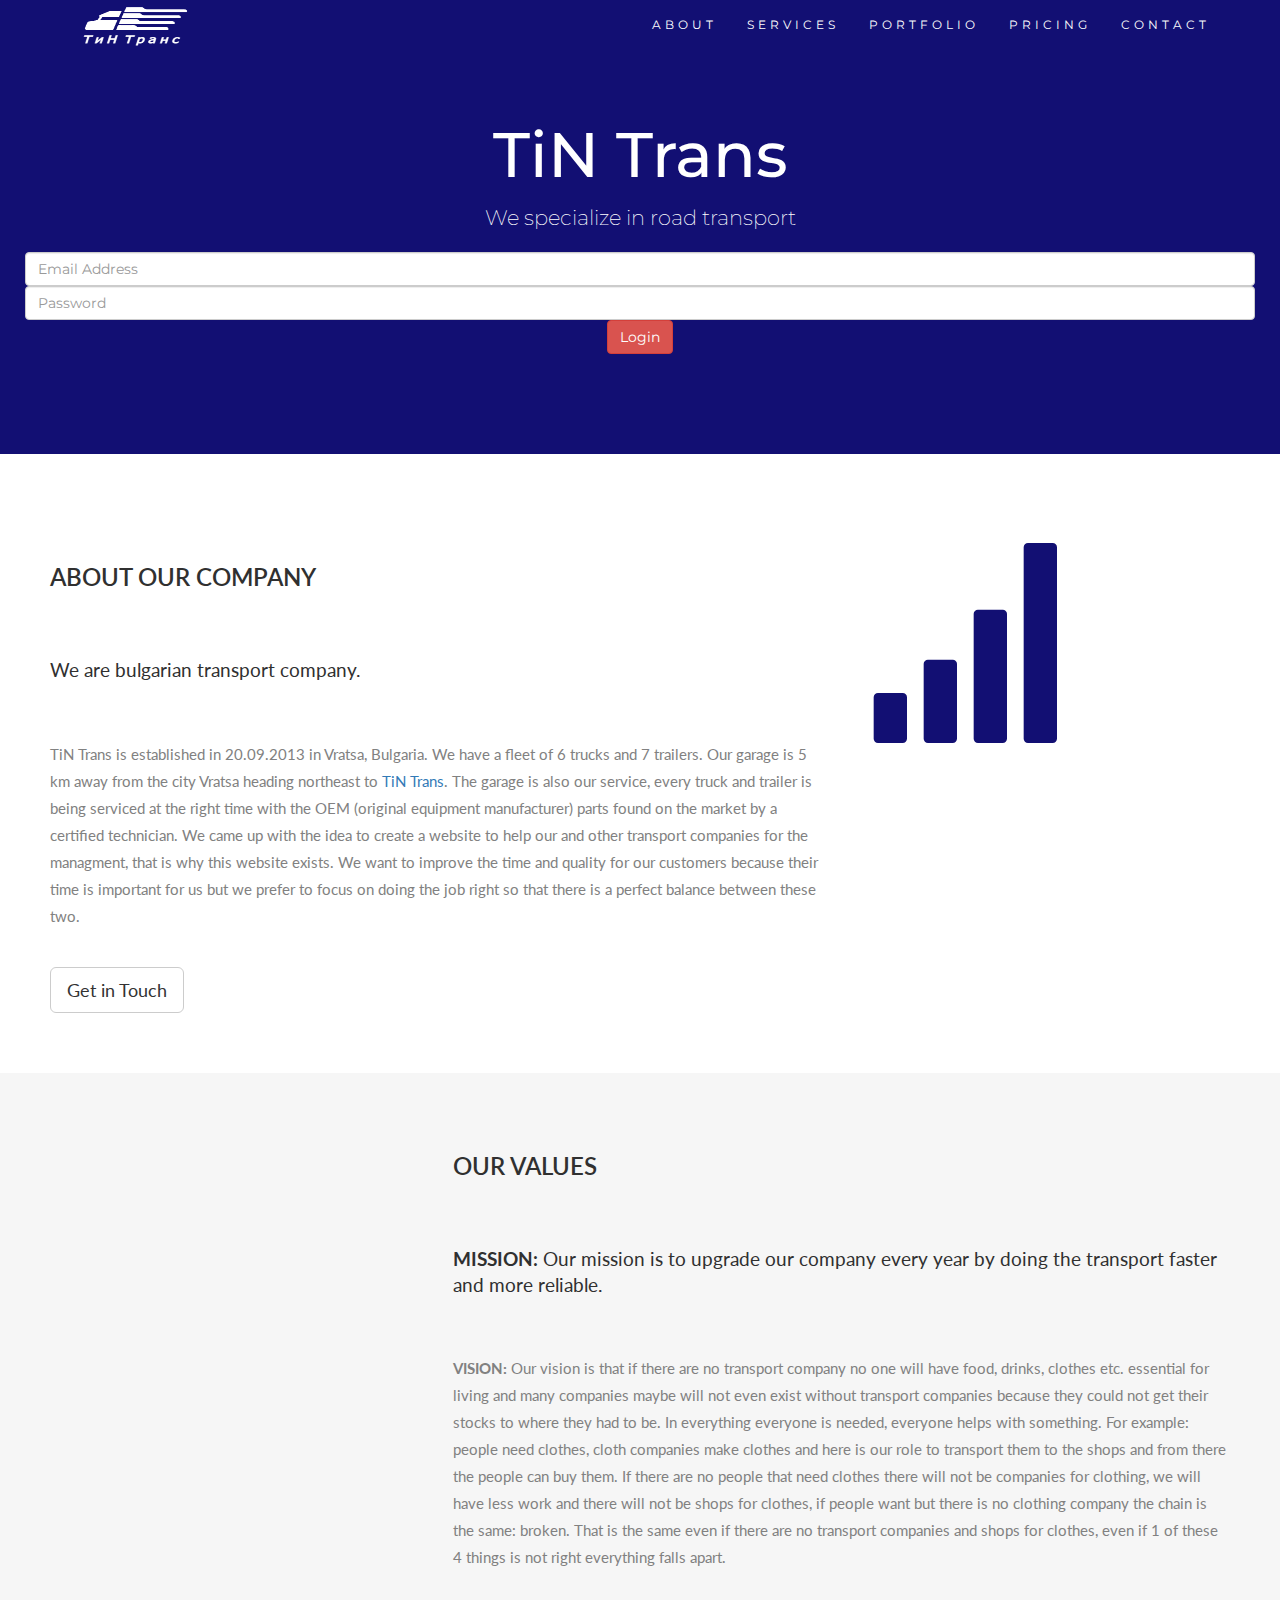
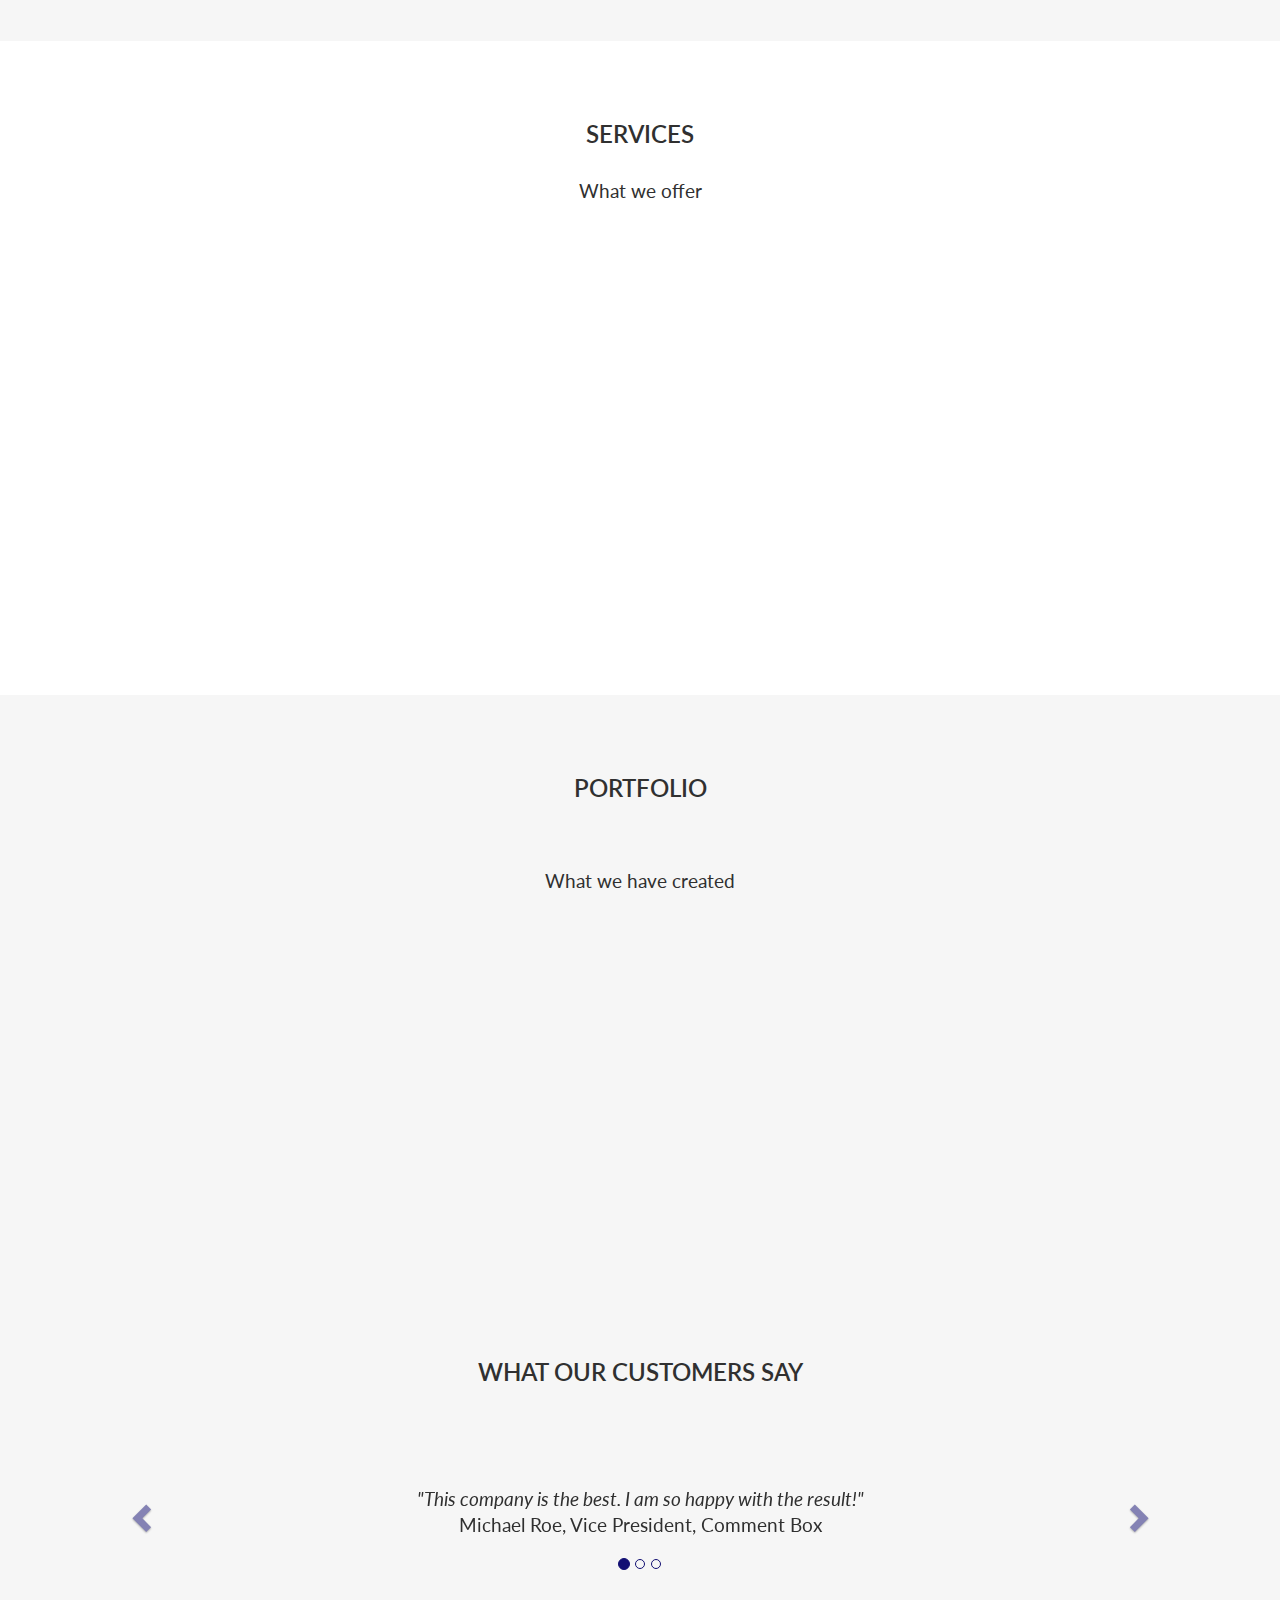
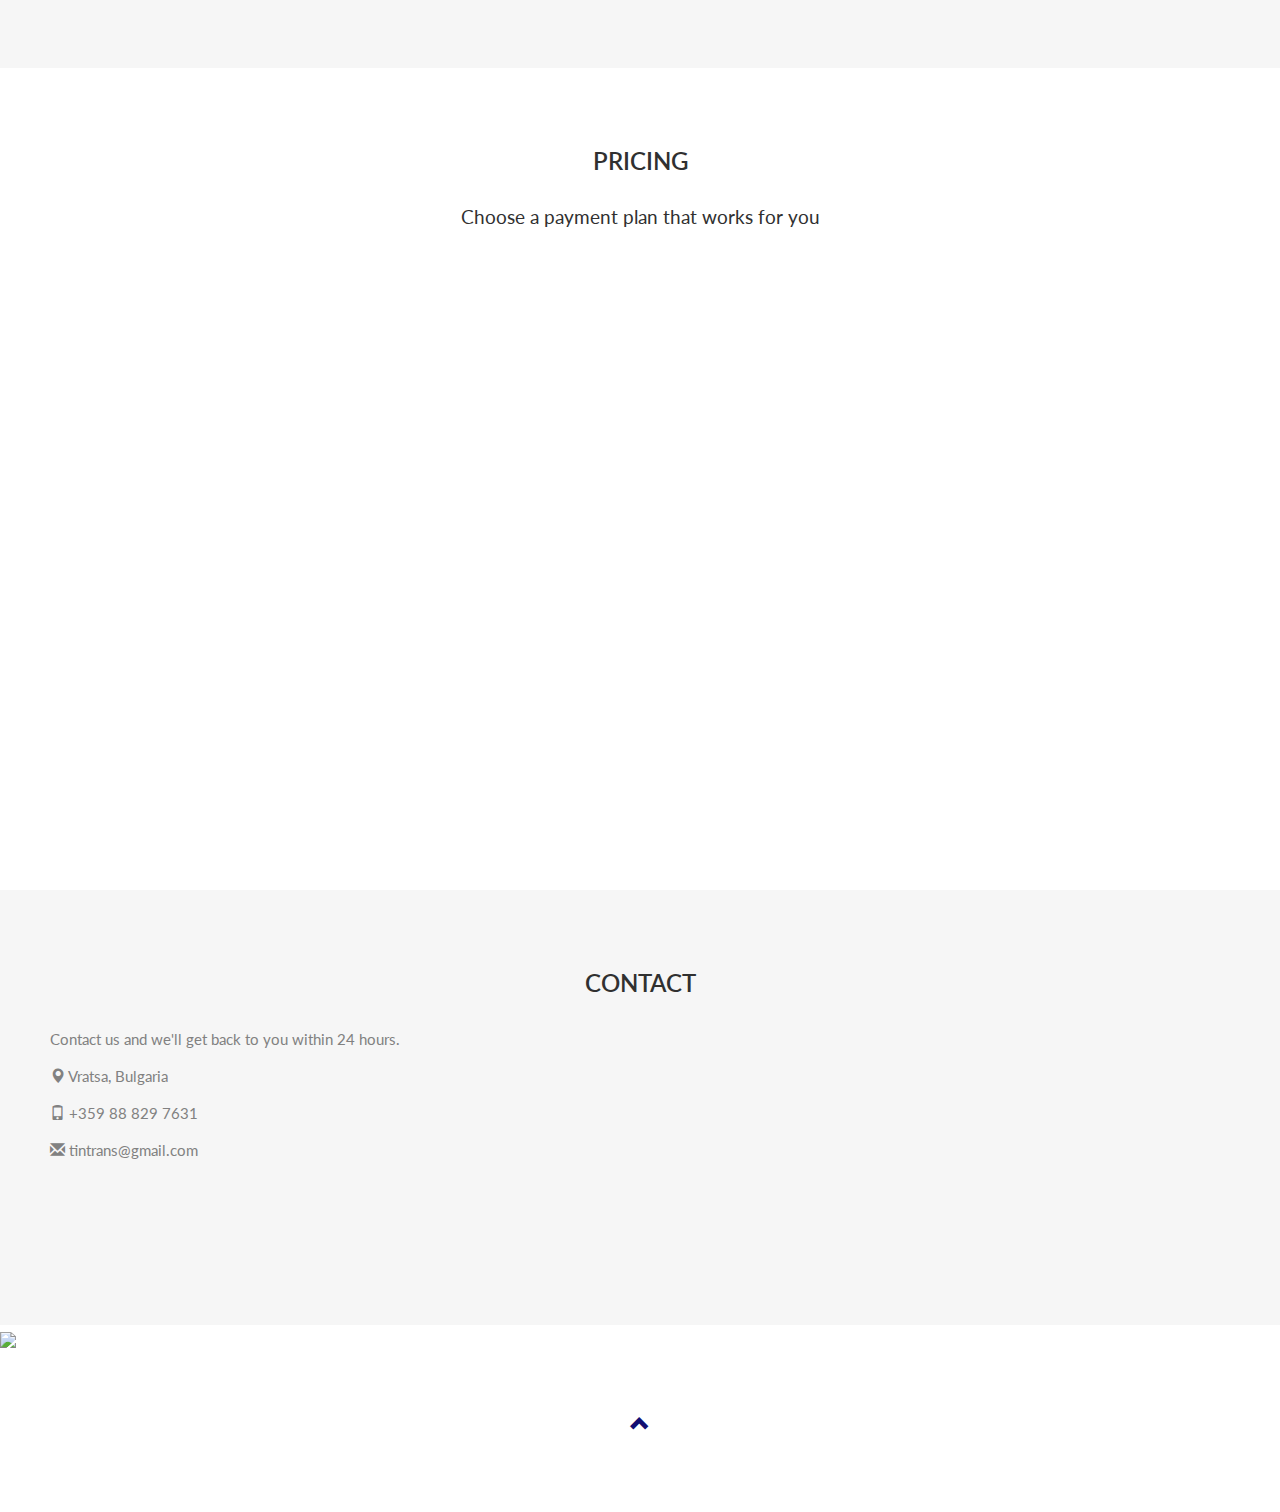
==== Transport company manager/index.html @ b39cc26a "Basic" ====
<!DOCTYPE html>
<html lang="en">
<head>
    <title>TiN Trans</title>

    <!-- Symbols -->
    <meta charset="utf-8">

    <!--Responsive -->
    <meta name="viewport" content="width=device-width, initial-scale=1">

    <!-- Bootstrap -->
    <link rel="stylesheet" href="https://maxcdn.bootstrapcdn.com/bootstrap/3.4.1/css/bootstrap.min.css">
    <link href="https://fonts.googleapis.com/css?family=Montserrat" rel="stylesheet" type="text/css">
    <link href="https://fonts.googleapis.com/css?family=Lato" rel="stylesheet" type="text/css">
    <script src="https://ajax.googleapis.com/ajax/libs/jquery/3.6.1/jquery.min.js"></script>
    <script src="https://maxcdn.bootstrapcdn.com/bootstrap/3.4.1/js/bootstrap.min.js"></script>

    <!-- CSS -->
    <link rel="stylesheet" href="index.css">

</head>
<body id="myPage" data-spy="scroll" data-target=".navbar" data-offset="60">

  <!-- Navigation bar -->
<nav class="navbar navbar-default navbar-fixed-top">
  <div class="container">
    <div class="navbar-header">
      <button type="button" class="navbar-toggle" data-toggle="collapse" data-target="#myNavbar">
        <span class="icon-bar"></span>
        <span class="icon-bar"></span>
        <span class="icon-bar"></span>                        
      </button>
      <a href="#myPage"><img src="logo.png" alt="logo" height="50px" width="140px"></a>
    </div>
    <div class="collapse navbar-collapse" id="myNavbar">
      <ul class="nav navbar-nav navbar-right">
        <li><a href="#about">ABOUT</a></li>
        <li><a href="#services">SERVICES</a></li>
        <li><a href="#portfolio">PORTFOLIO</a></li>
        <li><a href="#pricing">PRICING</a></li>
        <li><a href="#contact">CONTACT</a></li>
      </ul>
    </div>
  </div>
</nav>

<!-- Heading -->
<div class="jumbotron text-center">
  <h1>TiN Trans</h1> 
  <p>We specialize in road transport</p>

  <!-- Login -->
  <form>
    <div>
      <input type="email" class="form-control" size="50" placeholder="Email Address" required>
      <input type="password" class="form-control" size="50" placeholder="Password" required>
    </div>
    <div>
        <button type="button" class="btn btn-danger">Login</button>
      </div>
  </form>
</div>

<!-- About -->
<div id="about" class="container-fluid">
  <div class="row">
    <div class="col-sm-8">
      <h2>About our company</h2><br>
      <h4>We are bulgarian transport company.</h4><br>
      <p>TiN Trans is established in 20.09.2013 in Vratsa, Bulgaria. We have a fleet of 6 trucks and 7 trailers. Our garage is 5 km away from the city Vratsa heading northeast to <a href="https://goo.gl/maps/24QDwyhLw5VTXh2s7">TiN Trans</a>. The garage is also our service, every truck and trailer is being serviced at the right time with the OEM (original equipment manufacturer) parts found on the market by a certified technician. We came up with the idea to create a website to help our and other transport companies for the managment, that is why this website exists. We want to improve the time and quality for our customers because their time is important for us but we prefer to focus on doing the job right so that there is a perfect balance between these two.</p>
      <br><button class="btn btn-default btn-lg">Get in Touch</button>
    </div>
    <div class="col-sm-4">
      <span class="glyphicon glyphicon-signal logo"></span>
    </div>
  </div>
</div>

<div class="container-fluid bg-grey">
  <div class="row">
    <div class="col-sm-4">
      <span class="glyphicon glyphicon-globe logo slideanim"></span>
    </div>
    <div class="col-sm-8">
      <h2>Our Values</h2><br>
      <h4><strong>MISSION:</strong> Our mission is to upgrade our company every year by doing the transport faster and more reliable.</h4><br>
      <p><strong>VISION:</strong> Our vision is that if there are no transport company no one will have food, drinks, clothes etc. essential for living and many companies maybe will not even exist without transport companies because they could not get their stocks to where they had to be. In everything everyone is needed, everyone helps with something. For example: people need clothes, cloth companies make clothes and here is our role to transport them to the shops and from there the people can buy them. If there are no people that need clothes there will not be companies for clothing, we will have less work and there will not be shops for clothes, if people want but there is no clothing company the chain is the same: broken. That is the same even if there are no transport companies and shops for clothes, even if 1 of these 4 things is not right everything falls apart.</p>
    </div>
  </div>
</div>

<!-- Services -->
<div id="services" class="container-fluid text-center">
  <h2>SERVICES</h2>
  <h4>What we offer</h4>
  <br>
  <div class="row slideanim">
    <div class="col-sm-4">
      <span class="glyphicon glyphicon-off logo-small"></span>
      <h4>POWER</h4>
      <p>from our trucks</p>
    </div>
    <div class="col-sm-4">
      <span class="glyphicon glyphicon-heart logo-small"></span>
      <h4>LOVE</h4>
      <p>by us to our clients</p>
    </div>
    <div class="col-sm-4">
      <span class="glyphicon glyphicon-lock logo-small"></span>
      <h4>JOB DONE</h4>
      <p>by our drivers</p>
    </div>
  </div>
  <br><br>
  <div class="row slideanim">
    <div class="col-sm-4">
      <span class="glyphicon glyphicon-leaf logo-small"></span>
      <h4>GREEN</h4>
      <p>new and eco trucks</p>
    </div>
    <div class="col-sm-4">
      <span class="glyphicon glyphicon-certificate logo-small"></span>
      <h4>CERTIFIED</h4>
      <p>drivers, technicians</p>
    </div>
    <div class="col-sm-4">
      <span class="glyphicon glyphicon-wrench logo-small"></span>
      <h4 style="color:#303030;">HARD WORK</h4>
      <p>by our well built team</p>
    </div>
  </div>
</div>

<!-- Portfolio -->
<div id="portfolio" class="container-fluid text-center bg-grey">
  <h2>Portfolio</h2><br>
  <h4>What we have created</h4>
  <div class="row text-center slideanim">
    <div class="col-sm-4">
      <div class="thumbnail">
        <img src="paris.jpg" alt="Paris" width="400" height="300">
        <p><strong>Paris</strong></p>
        <p>Yes, we built Paris</p>
      </div>
    </div>
    <div class="col-sm-4">
      <div class="thumbnail">
        <img src="newyork.jpg" alt="New York" width="400" height="300">
        <p><strong>New York</strong></p>
        <p>We built New York</p>
      </div>
    </div>
    <div class="col-sm-4">
      <div class="thumbnail">
        <img src="sanfran.jpg" alt="San Francisco" width="400" height="300">
        <p><strong>San Francisco</strong></p>
        <p>Yes, San Fran is ours</p>
      </div>
    </div>
  </div><br>
  
  <h2>What our customers say</h2>
  <div id="myCarousel" class="carousel slide text-center" data-ride="carousel">
    <!-- Indicators -->
    <ol class="carousel-indicators">
      <li data-target="#myCarousel" data-slide-to="0" class="active"></li>
      <li data-target="#myCarousel" data-slide-to="1"></li>
      <li data-target="#myCarousel" data-slide-to="2"></li>
    </ol>

    <!-- Wrapper for slides -->
    <div class="carousel-inner" role="listbox">
      <div class="item active">
        <h4>"This company is the best. I am so happy with the result!"<br><span>Michael Roe, Vice President, Comment Box</span></h4>
      </div>
      <div class="item">
        <h4>"One word... WOW!!"<br><span>John Doe, Salesman, Rep Inc</span></h4>
      </div>
      <div class="item">
        <h4>"Could I... BE any more happy with this company?"<br><span>Chandler Bing, Actor, FriendsAlot</span></h4>
      </div>
    </div>

    <!-- Left and right controls -->
    <a class="left carousel-control" href="#myCarousel" role="button" data-slide="prev">
      <span class="glyphicon glyphicon-chevron-left" aria-hidden="true"></span>
      <span class="sr-only">Previous</span>
    </a>
    <a class="right carousel-control" href="#myCarousel" role="button" data-slide="next">
      <span class="glyphicon glyphicon-chevron-right" aria-hidden="true"></span>
      <span class="sr-only">Next</span>
    </a>
  </div>
</div>

<!-- Container (Pricing Section) -->
<div id="pricing" class="container-fluid">
  <div class="text-center">
    <h2>Pricing</h2>
    <h4>Choose a payment plan that works for you</h4>
  </div>
  <div class="row slideanim">
    <div class="col-sm-4 col-xs-12">
      <div class="panel panel-default text-center">
        <div class="panel-heading">
          <h1>Basic</h1>
        </div>
        <div class="panel-body">
          <p><strong>20</strong> Lorem</p>
          <p><strong>15</strong> Ipsum</p>
          <p><strong>5</strong> Dolor</p>
          <p><strong>2</strong> Sit</p>
          <p><strong>Endless</strong> Amet</p>
        </div>
        <div class="panel-footer">
          <h3>$19</h3>
          <h4>per month</h4>
          <button class="btn btn-lg">Sign Up</button>
        </div>
      </div>      
    </div>     
    <div class="col-sm-4 col-xs-12">
      <div class="panel panel-default text-center">
        <div class="panel-heading">
          <h1>Pro</h1>
        </div>
        <div class="panel-body">
          <p><strong>50</strong> Lorem</p>
          <p><strong>25</strong> Ipsum</p>
          <p><strong>10</strong> Dolor</p>
          <p><strong>5</strong> Sit</p>
          <p><strong>Endless</strong> Amet</p>
        </div>
        <div class="panel-footer">
          <h3>$29</h3>
          <h4>per month</h4>
          <button class="btn btn-lg">Sign Up</button>
        </div>
      </div>      
    </div>       
    <div class="col-sm-4 col-xs-12">
      <div class="panel panel-default text-center">
        <div class="panel-heading">
          <h1>Premium</h1>
        </div>
        <div class="panel-body">
          <p><strong>100</strong> Lorem</p>
          <p><strong>50</strong> Ipsum</p>
          <p><strong>25</strong> Dolor</p>
          <p><strong>10</strong> Sit</p>
          <p><strong>Endless</strong> Amet</p>
        </div>
        <div class="panel-footer">
          <h3>$49</h3>
          <h4>per month</h4>
          <button class="btn btn-lg">Sign Up</button>
        </div>
      </div>      
    </div>    
  </div>
</div>

<!-- Container (Contact Section) -->
<div id="contact" class="container-fluid bg-grey">
  <h2 class="text-center">CONTACT</h2>
  <div class="row">
    <div class="col-sm-5">
      <p>Contact us and we'll get back to you within 24 hours.</p>
      <p><span class="glyphicon glyphicon-map-marker"></span> Vratsa, Bulgaria</p>
      <p><span class="glyphicon glyphicon-phone"></span> +359 88 829 7631</p>
      <p><span class="glyphicon glyphicon-envelope"></span> tintrans@gmail.com</p>
    </div>
    <div class="col-sm-7 slideanim">
      <div class="row">
        <div class="col-sm-6 form-group">
          <input class="form-control" id="name" name="name" placeholder="Name" type="text" required>
        </div>
        <div class="col-sm-6 form-group">
          <input class="form-control" id="email" name="email" placeholder="Email" type="email" required>
        </div>
      </div>
      <textarea class="form-control" id="comments" name="comments" placeholder="Comment" rows="5"></textarea><br>
      <div class="row">
        <div class="col-sm-12 form-group">
          <button class="btn btn-default pull-right" type="submit">Send</button>
        </div>
      </div>
    </div>
  </div>
</div>

<!-- Image of location/map -->
<img src="/w3images/map.jpg" class="w3-image w3-greyscale-min" style="width:100%">

<footer class="container-fluid text-center">
  <a href="#myPage" title="To Top">
    <span class="glyphicon glyphicon-chevron-up"></span>
  </a>
</footer>

<script>
$(document).ready(function(){
  // Add smooth scrolling to all links in navbar + footer link
  $(".navbar a, footer a[href='#myPage']").on('click', function(event) {
    // Make sure this.hash has a value before overriding default behavior
    if (this.hash !== "") {
      // Prevent default anchor click behavior
      event.preventDefault();

      // Store hash
      var hash = this.hash;

      // Using jQuery's animate() method to add smooth page scroll
      // The optional number (900) specifies the number of milliseconds it takes to scroll to the specified area
      $('html, body').animate({
        scrollTop: $(hash).offset().top
      }, 900, function(){
   
        // Add hash (#) to URL when done scrolling (default click behavior)
        window.location.hash = hash;
      });
    } // End if
  });
  
  $(window).scroll(function() {
    $(".slideanim").each(function(){
      var pos = $(this).offset().top;

      var winTop = $(window).scrollTop();
        if (pos < winTop + 600) {
          $(this).addClass("slide");
        }
    });
  });
})
</script>

</body>
</html>
---- Transport company manager/index.css ----
body {
    font: 400 15px Lato, sans-serif;
    line-height: 1.8;
    color: #818181;                                                                                                                                                                                                                                                                                                                                                                                                                                                                                                                                             
  }
  h2 {
    font-size: 24px;
    text-transform: uppercase;
    color: #303030;
    font-weight: 600;
    margin-bottom: 30px;
  }
  h4 {
    font-size: 19px;
    line-height: 1.375em;
    color: #303030;
    font-weight: 400;
    margin-bottom: 30px;
  }  
  .jumbotron {
    background-color: #120f73;
    color: #fff;
    padding: 100px 25px;
    font-family: Montserrat, sans-serif;
  }
  .container-fluid {
    padding: 60px 50px;
  }
  .bg-grey {
    background-color: #f6f6f6;
  }
  .logo-small {
    color: #120f73;
    font-size: 50px;
  }
  .logo {
    color: #120f73;
    font-size: 200px;
  }
  .thumbnail {
    padding: 0 0 15px 0;
    border: none;
    border-radius: 0;
  }
  .thumbnail img {
    width: 100%;
    height: 100%;
    margin-bottom: 10px;
  }
  .carousel-control.right, .carousel-control.left {
    background-image: none;
    color: #120f73;
  }
  .carousel-indicators li {
    border-color: #120f73;
  }
  .carousel-indicators li.active {
    background-color: #120f73;
  }
  .item h4 {
    font-size: 19px;
    line-height: 1.375em;
    font-weight: 400;
    font-style: italic;
    margin: 70px 0;
  }
  .item span {
    font-style: normal;
  }
  .panel {
    border: 1px solid #120f73; 
    border-radius:0 !important;
    transition: box-shadow 0.5s;
  }
  .panel:hover {
    box-shadow: 5px 0px 40px rgba(0,0,0, .2);
  }
  .panel-footer .btn:hover {
    border: 1px solid #120f73;
    background-color: #fff !important;
    color: #120f73;
  }

  .panel-heading {
    color: #fff !important;
    background-color: #120f73 !important;
    padding: 25px;
    border-bottom: 1px solid transparent;
    border-top-left-radius: 0px;
    border-top-right-radius: 0px;
    border-bottom-left-radius: 0px;
    border-bottom-right-radius: 0px;
  }
  .panel-footer {
    background-color: white !important;
  }
  .panel-footer h3 {
    font-size: 32px;
  }
  .panel-footer h4 {
    color: #aaa;
    font-size: 14px;
  }
  .panel-footer .btn {
    margin: 15px 0;
    background-color: #120f73;
    color: #fff;
  }
  .navbar {
    margin-bottom: 0;
    background-color: #120f73;
    z-index: 9999;
    border: 0;
    font-size: 12px !important;
    line-height: 1.42857143 !important;
    letter-spacing: 4px;
    border-radius: 0;
    font-family: Montserrat, sans-serif;
  }
  .navbar li a, .navbar .navbar-brand {
    color: #fff !important;
  }
  .navbar-nav li a:hover, .navbar-nav li.active a {
    color: #120f73 !important;
    background-color: #fff !important;
  }
  .navbar-default .navbar-toggle {
    border-color: transparent;
    color: #fff !important;
  }
  footer .glyphicon {
    font-size: 20px;
    margin-bottom: 20px;
    color: #120f73;
  }
  .slideanim {visibility:hidden;}
  .slide {
    animation-name: slide;
    -webkit-animation-name: slide;
    animation-duration: 1s;
    -webkit-animation-duration: 1s;
    visibility: visible;
  }
  @keyframes slide {
    0% {
      opacity: 0;
      transform: translateY(70%);
    } 
    100% {
      opacity: 1;
      transform: translateY(0%);
    }
  }
  @-webkit-keyframes slide {
    0% {
      opacity: 0;
      -webkit-transform: translateY(70%);
    } 
    100% {
      opacity: 1;
      -webkit-transform: translateY(0%);
    }
  }
  @media screen and (max-width: 768px) {
    .col-sm-4 {
      text-align: center;
      margin: 25px 0;
    }
    .btn-lg {
      width: 100%;
      margin-bottom: 35px;
    }
  }
  @media screen and (max-width: 480px) {
    .logo {
      font-size: 150px;
    }
  }
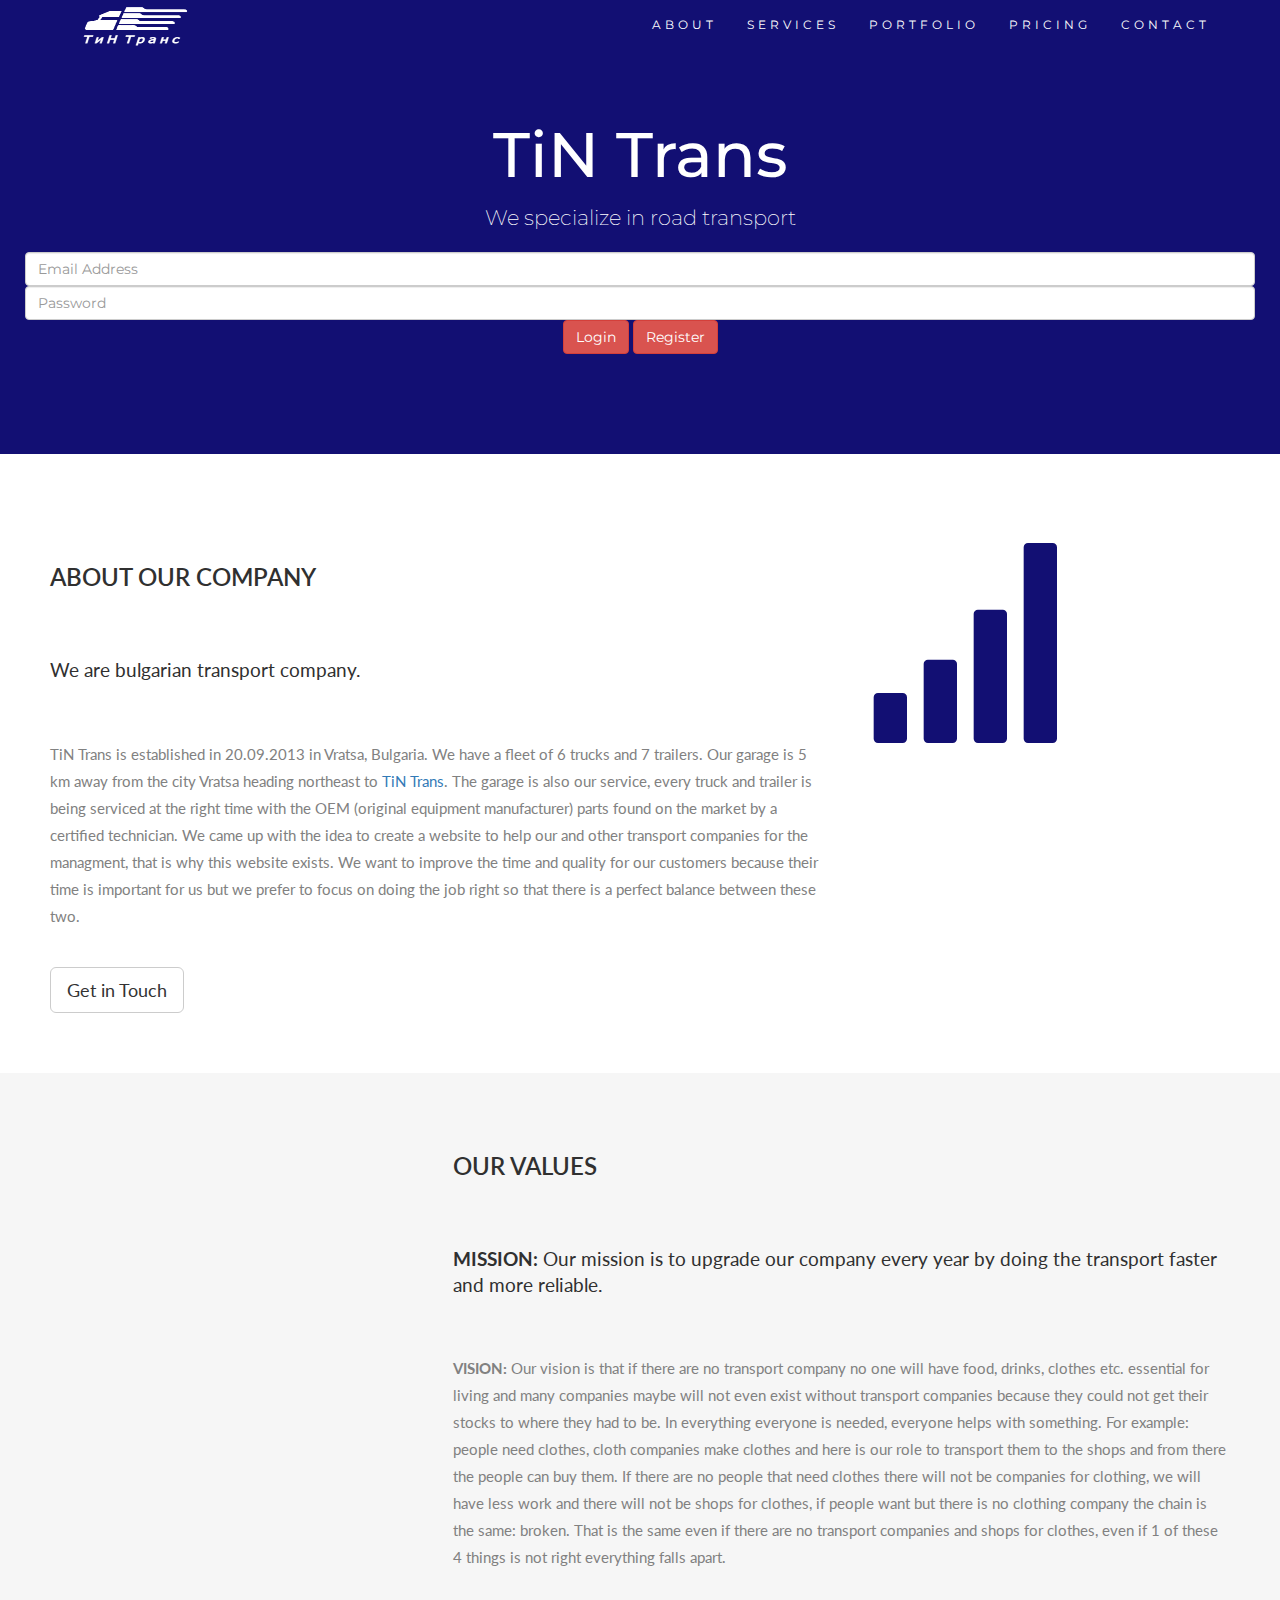
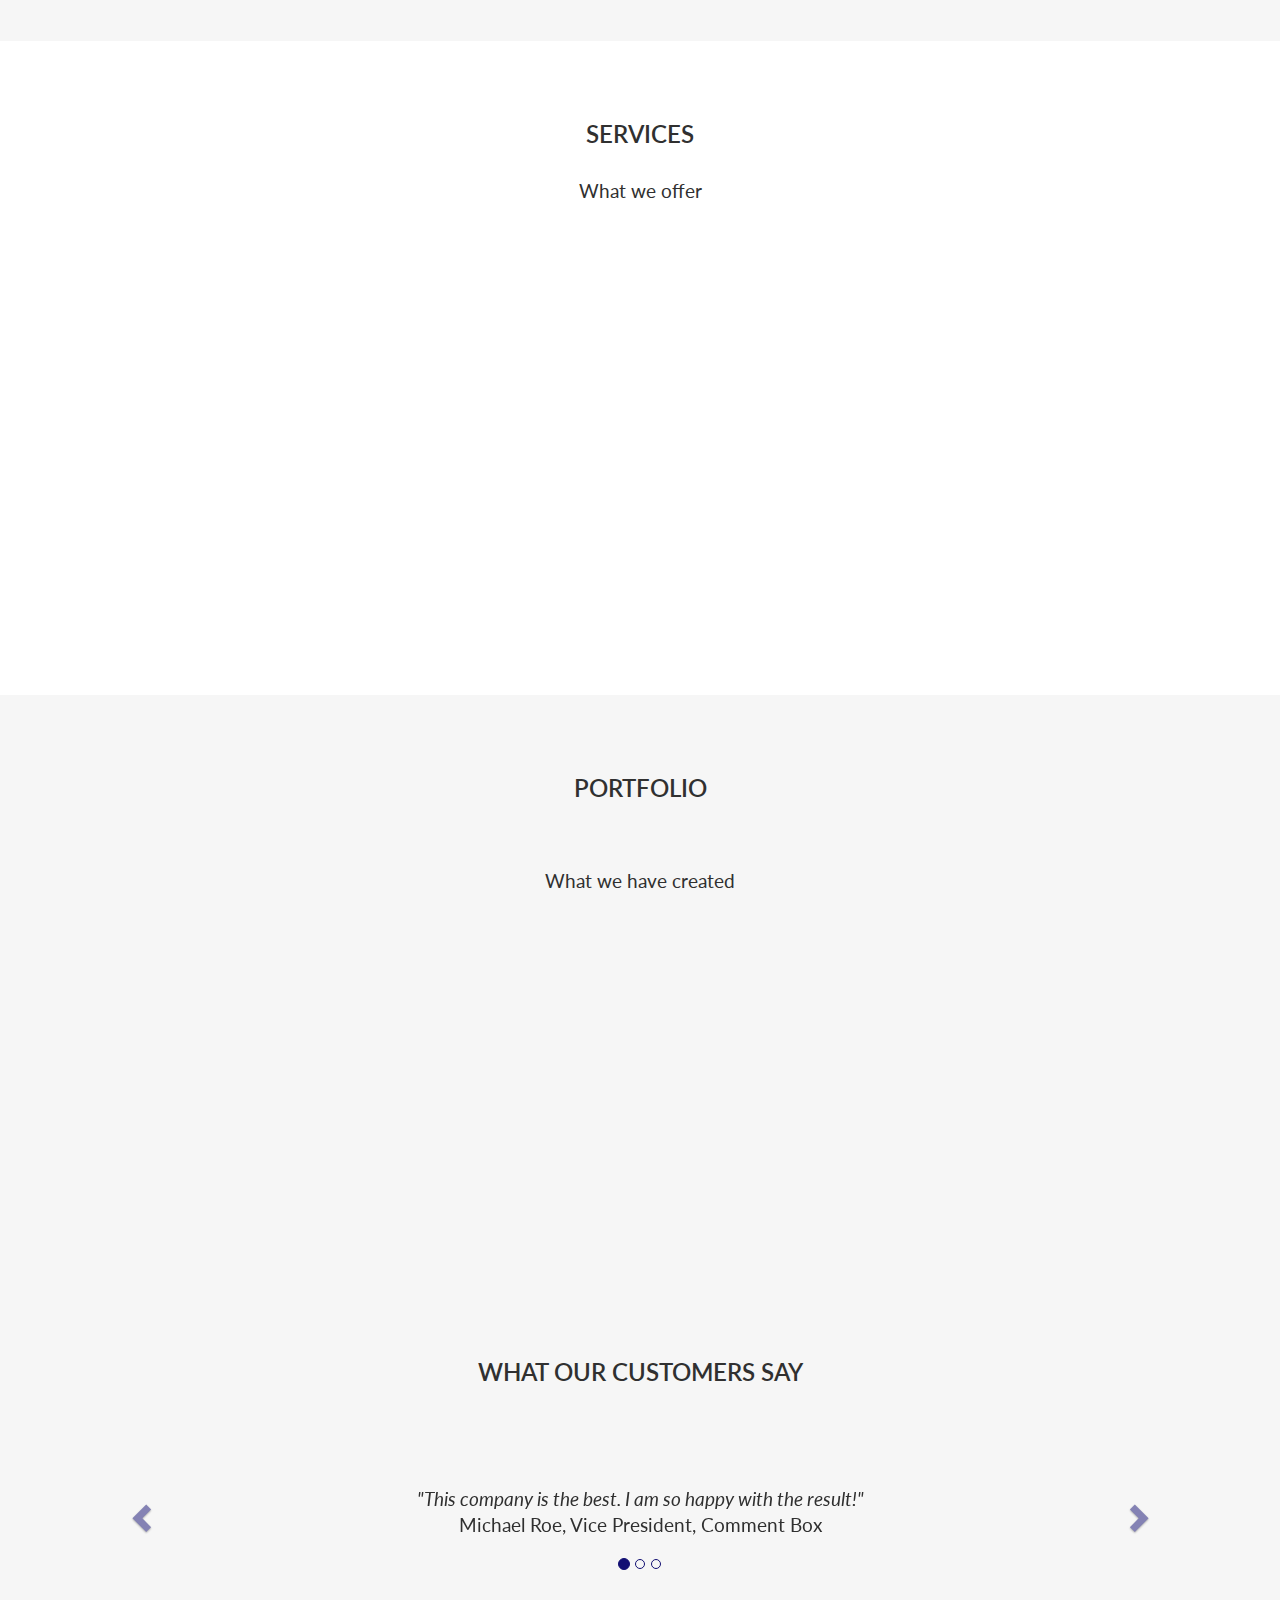
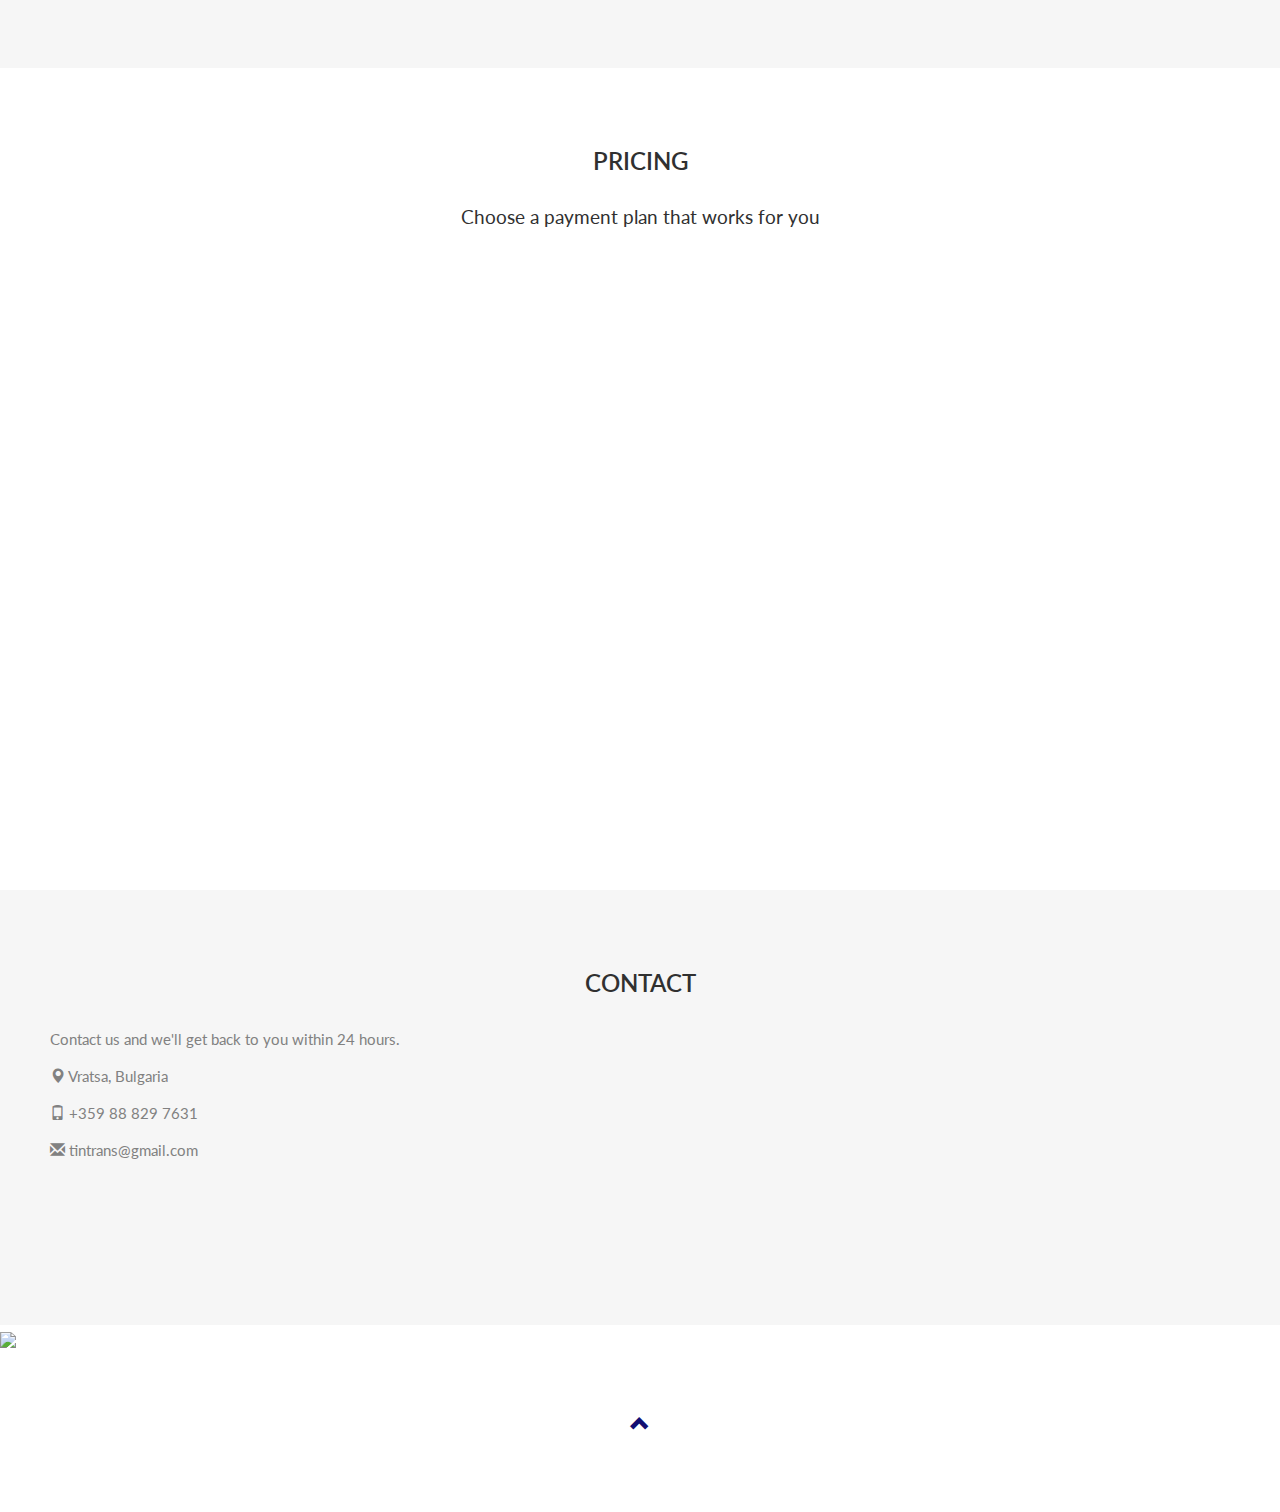
==== commit 52d31aa5: "Update 1" ====
--- a/Transport company manager/index.html
+++ b/Transport company manager/index.html
@@ -50,16 +50,23 @@
   <h1>TiN Trans</h1> 
   <p>We specialize in road transport</p>
 
-  <!-- Login -->
+  <!-- Form -->
   <form>
     <div>
+      
+      <!-- Login -->
       <input type="email" class="form-control" size="50" placeholder="Email Address" required>
       <input type="password" class="form-control" size="50" placeholder="Password" required>
     </div>
     <div>
-        <button type="button" class="btn btn-danger">Login</button>
-      </div>
+      <button formaction="#databasepage" class="btn btn-danger">Login</button>
+
+     <!-- Register -->
+      <a href="login.html" class="btn btn-danger">Register</a>
+    </div>
   </form>
+  
+
 </div>
 
 <!-- About -->
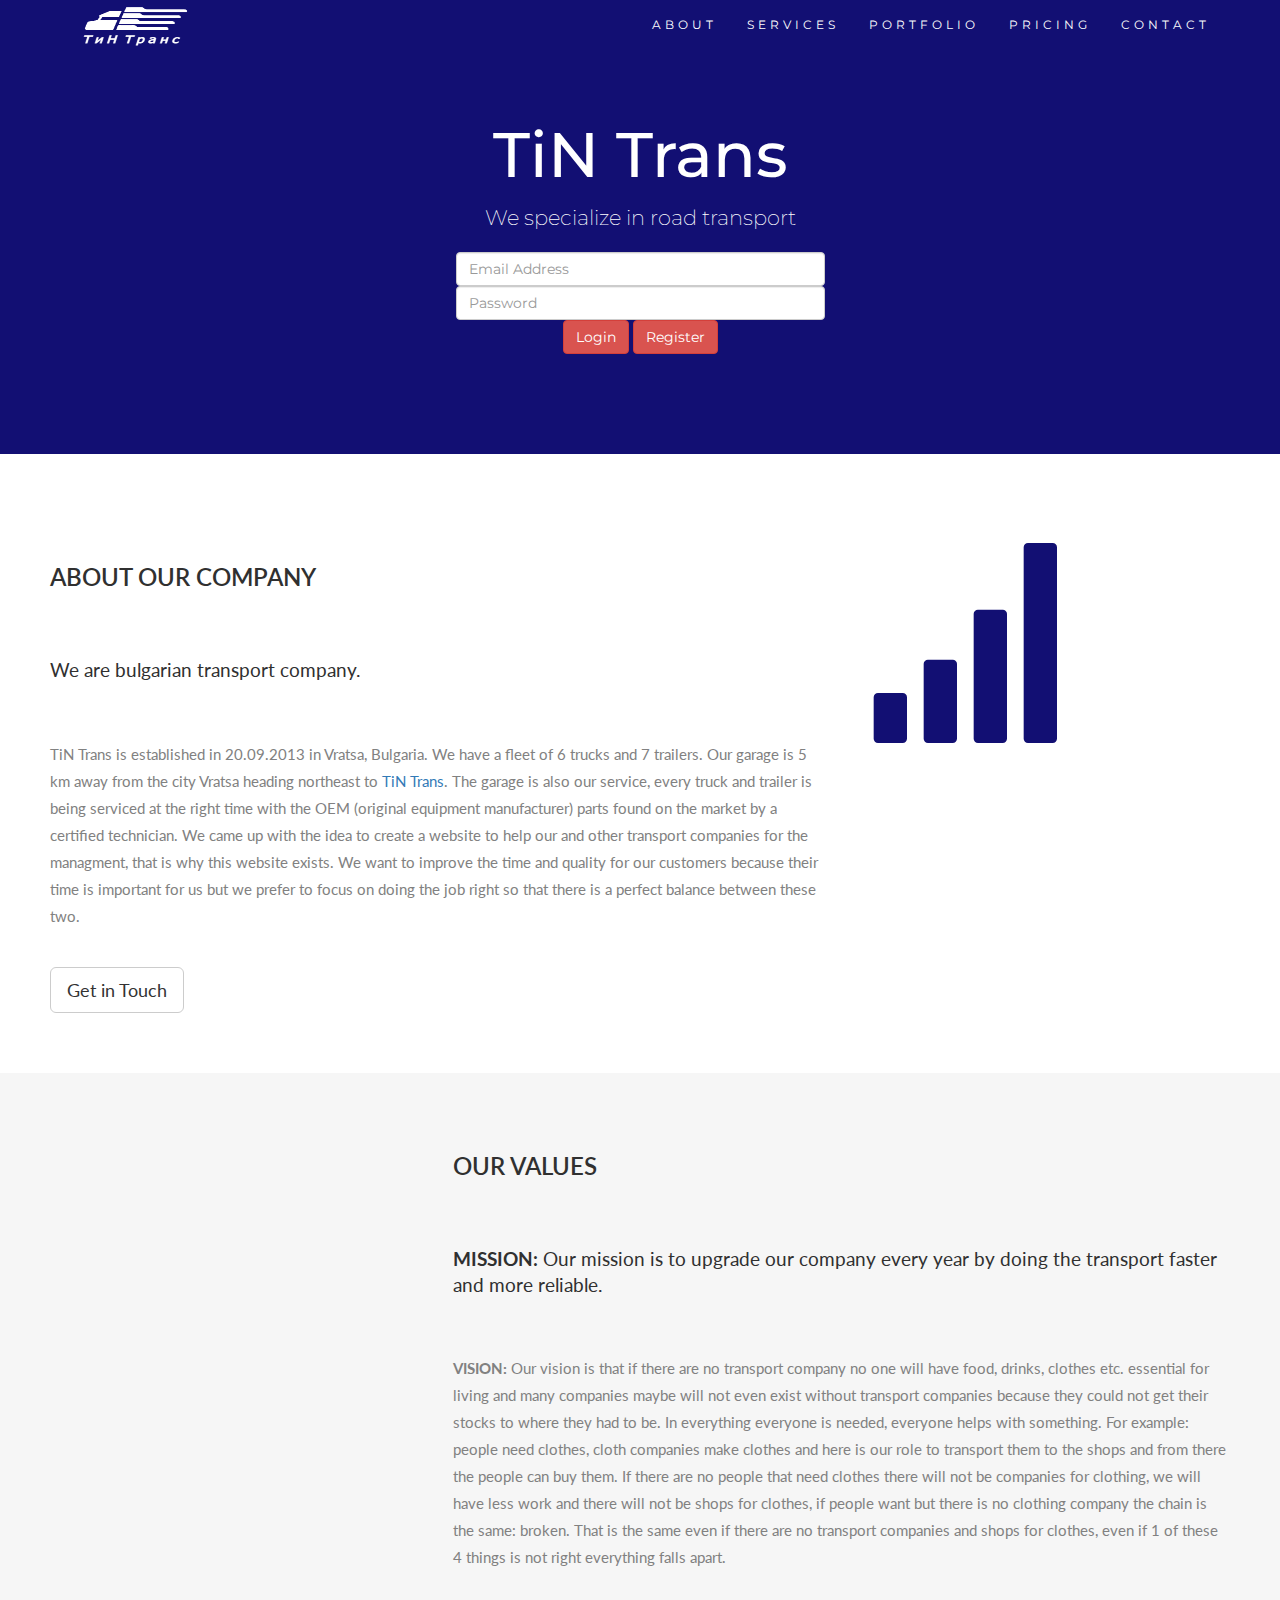
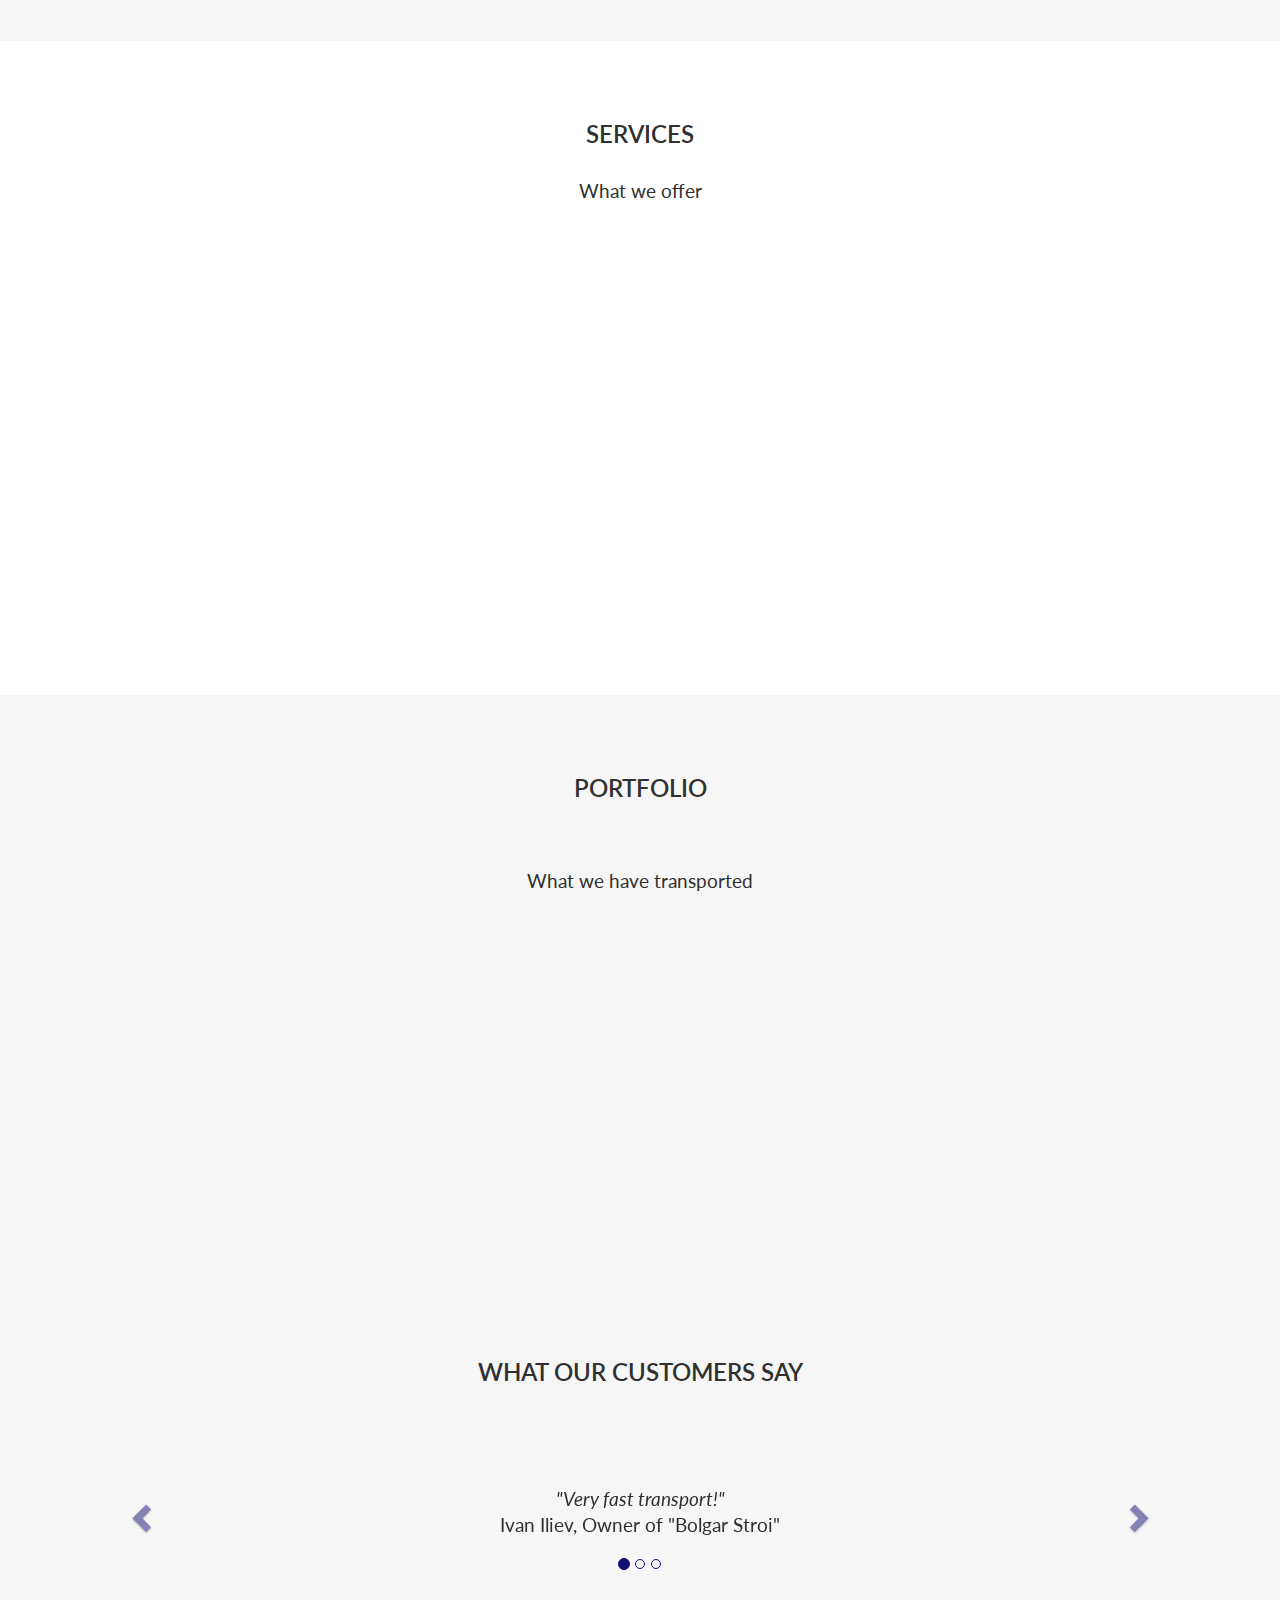
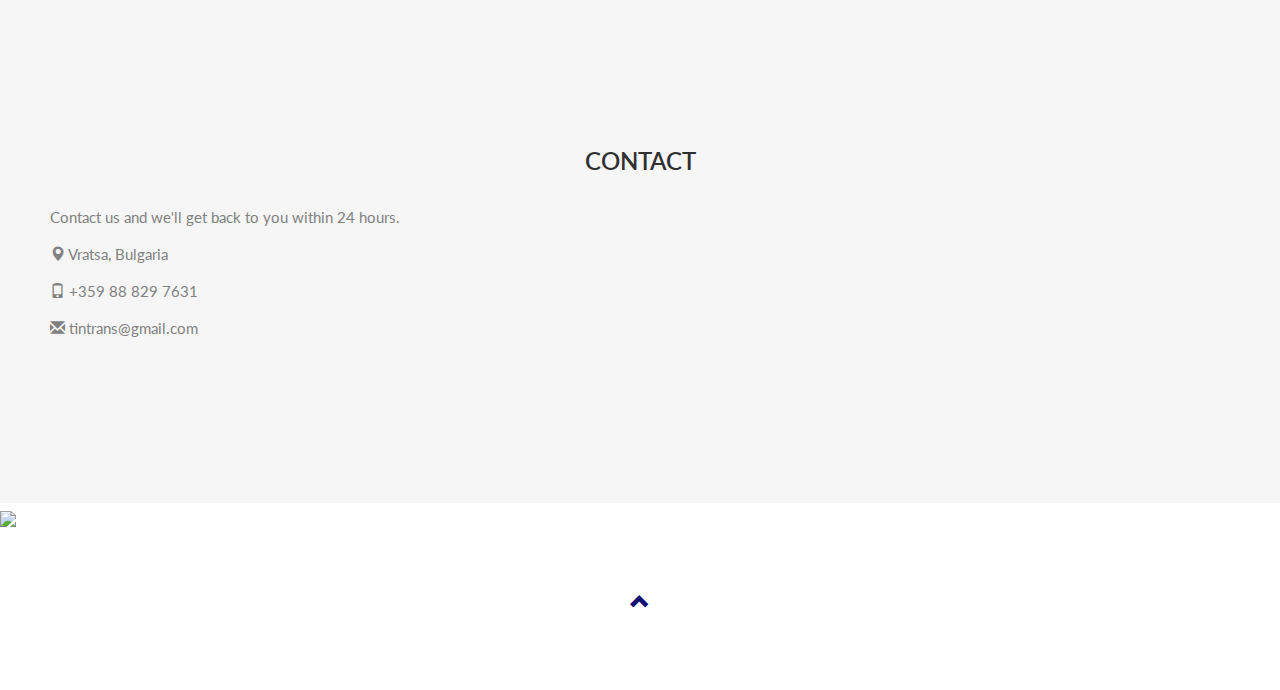
==== commit 8139561a: "Add files via upload" ====
--- a/Transport company manager/index.html
+++ b/Transport company manager/index.html
@@ -53,10 +53,11 @@
   <!-- Form -->
   <form>
     <div>
-      
+      <center>
       <!-- Login -->
-      <input type="email" class="form-control" size="50" placeholder="Email Address" required>
-      <input type="password" class="form-control" size="50" placeholder="Password" required>
+      <input type="email" class="form-control" placeholder="Email Address" required>
+      <input type="password" class="form-control" placeholder="Password" required>
+      </center>
     </div>
     <div>
       <button formaction="#databasepage" class="btn btn-danger">Login</button>
@@ -142,27 +143,27 @@
 <!-- Portfolio -->
 <div id="portfolio" class="container-fluid text-center bg-grey">
   <h2>Portfolio</h2><br>
-  <h4>What we have created</h4>
+  <h4>What we have transported</h4>
   <div class="row text-center slideanim">
     <div class="col-sm-4">
       <div class="thumbnail">
-        <img src="paris.jpg" alt="Paris" width="400" height="300">
-        <p><strong>Paris</strong></p>
-        <p>Yes, we built Paris</p>
+        <img src="truck1.jpg" alt="Truck" width="400" height="300">
+        <p><strong>Truck</strong></p>
+        <p>You have a truck to be transported? No problem!</p>
       </div>
     </div>
     <div class="col-sm-4">
       <div class="thumbnail">
-        <img src="newyork.jpg" alt="New York" width="400" height="300">
-        <p><strong>New York</strong></p>
-        <p>We built New York</p>
+        <img src="All Trucks.jpg" alt="4 of our trucks" width="400" height="300">
+        <p><strong>4 of our trucks and trailers</strong></p>
+        <p>Yes, they are beautiful.</p>
       </div>
     </div>
     <div class="col-sm-4">
       <div class="thumbnail">
-        <img src="sanfran.jpg" alt="San Francisco" width="400" height="300">
-        <p><strong>San Francisco</strong></p>
-        <p>Yes, San Fran is ours</p>
+        <img src="Bolgar.jpg" alt="Bolgar" width="400" height="300">
+        <p><strong>Our legend</strong></p>
+        <p>This does everything!</p>
       </div>
     </div>
   </div><br>
@@ -179,13 +180,13 @@
     <!-- Wrapper for slides -->
     <div class="carousel-inner" role="listbox">
       <div class="item active">
-        <h4>"This company is the best. I am so happy with the result!"<br><span>Michael Roe, Vice President, Comment Box</span></h4>
+        <h4>"Very fast transport!"<br><span>Ivan Iliev, Owner of "Bolgar Stroi"</span></h4>
       </div>
       <div class="item">
-        <h4>"One word... WOW!!"<br><span>John Doe, Salesman, Rep Inc</span></h4>
+        <h4>"Wow! They came up just in time!"<br><span>Georgi Mihailov, Manager of "Angro"</span></h4>
       </div>
       <div class="item">
-        <h4>"Could I... BE any more happy with this company?"<br><span>Chandler Bing, Actor, FriendsAlot</span></h4>
+        <h4>"No juice was spilled during the fast transport process :)"<br><span>Radoslav Evgeniev, Forklift driver in "BBB"</span></h4>
       </div>
     </div>
 
@@ -198,73 +199,6 @@
       <span class="glyphicon glyphicon-chevron-right" aria-hidden="true"></span>
       <span class="sr-only">Next</span>
     </a>
-  </div>
-</div>
-
-<!-- Container (Pricing Section) -->
-<div id="pricing" class="container-fluid">
-  <div class="text-center">
-    <h2>Pricing</h2>
-    <h4>Choose a payment plan that works for you</h4>
-  </div>
-  <div class="row slideanim">
-    <div class="col-sm-4 col-xs-12">
-      <div class="panel panel-default text-center">
-        <div class="panel-heading">
-          <h1>Basic</h1>
-        </div>
-        <div class="panel-body">
-          <p><strong>20</strong> Lorem</p>
-          <p><strong>15</strong> Ipsum</p>
-          <p><strong>5</strong> Dolor</p>
-          <p><strong>2</strong> Sit</p>
-          <p><strong>Endless</strong> Amet</p>
-        </div>
-        <div class="panel-footer">
-          <h3>$19</h3>
-          <h4>per month</h4>
-          <button class="btn btn-lg">Sign Up</button>
-        </div>
-      </div>      
-    </div>     
-    <div class="col-sm-4 col-xs-12">
-      <div class="panel panel-default text-center">
-        <div class="panel-heading">
-          <h1>Pro</h1>
-        </div>
-        <div class="panel-body">
-          <p><strong>50</strong> Lorem</p>
-          <p><strong>25</strong> Ipsum</p>
-          <p><strong>10</strong> Dolor</p>
-          <p><strong>5</strong> Sit</p>
-          <p><strong>Endless</strong> Amet</p>
-        </div>
-        <div class="panel-footer">
-          <h3>$29</h3>
-          <h4>per month</h4>
-          <button class="btn btn-lg">Sign Up</button>
-        </div>
-      </div>      
-    </div>       
-    <div class="col-sm-4 col-xs-12">
-      <div class="panel panel-default text-center">
-        <div class="panel-heading">
-          <h1>Premium</h1>
-        </div>
-        <div class="panel-body">
-          <p><strong>100</strong> Lorem</p>
-          <p><strong>50</strong> Ipsum</p>
-          <p><strong>25</strong> Dolor</p>
-          <p><strong>10</strong> Sit</p>
-          <p><strong>Endless</strong> Amet</p>
-        </div>
-        <div class="panel-footer">
-          <h3>$49</h3>
-          <h4>per month</h4>
-          <button class="btn btn-lg">Sign Up</button>
-        </div>
-      </div>      
-    </div>    
   </div>
 </div>
 
--- a/Transport company manager/index.css
+++ b/Transport company manager/index.css
@@ -22,6 +22,9 @@
     color: #fff;
     padding: 100px 25px;
     font-family: Montserrat, sans-serif;
+  }
+  .form-control {
+    width: 30%;
   }
   .container-fluid {
     padding: 60px 50px;
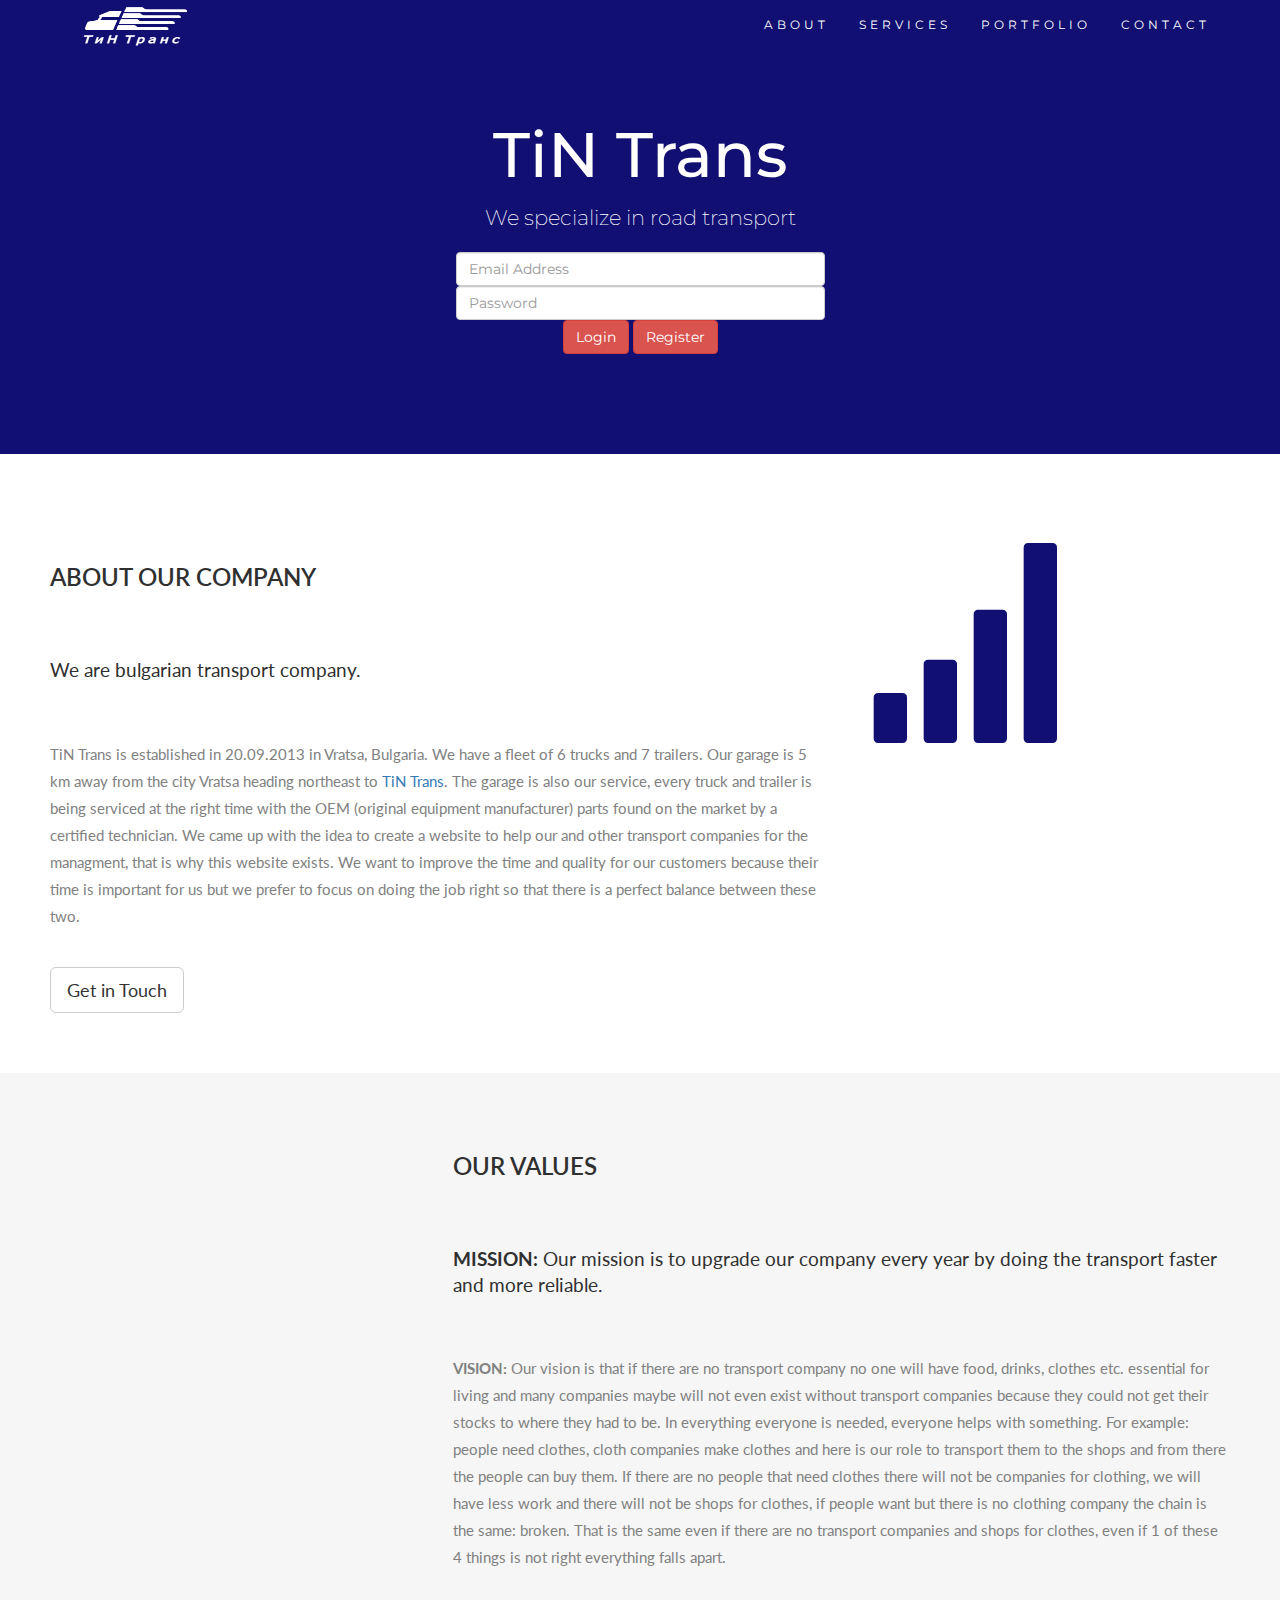
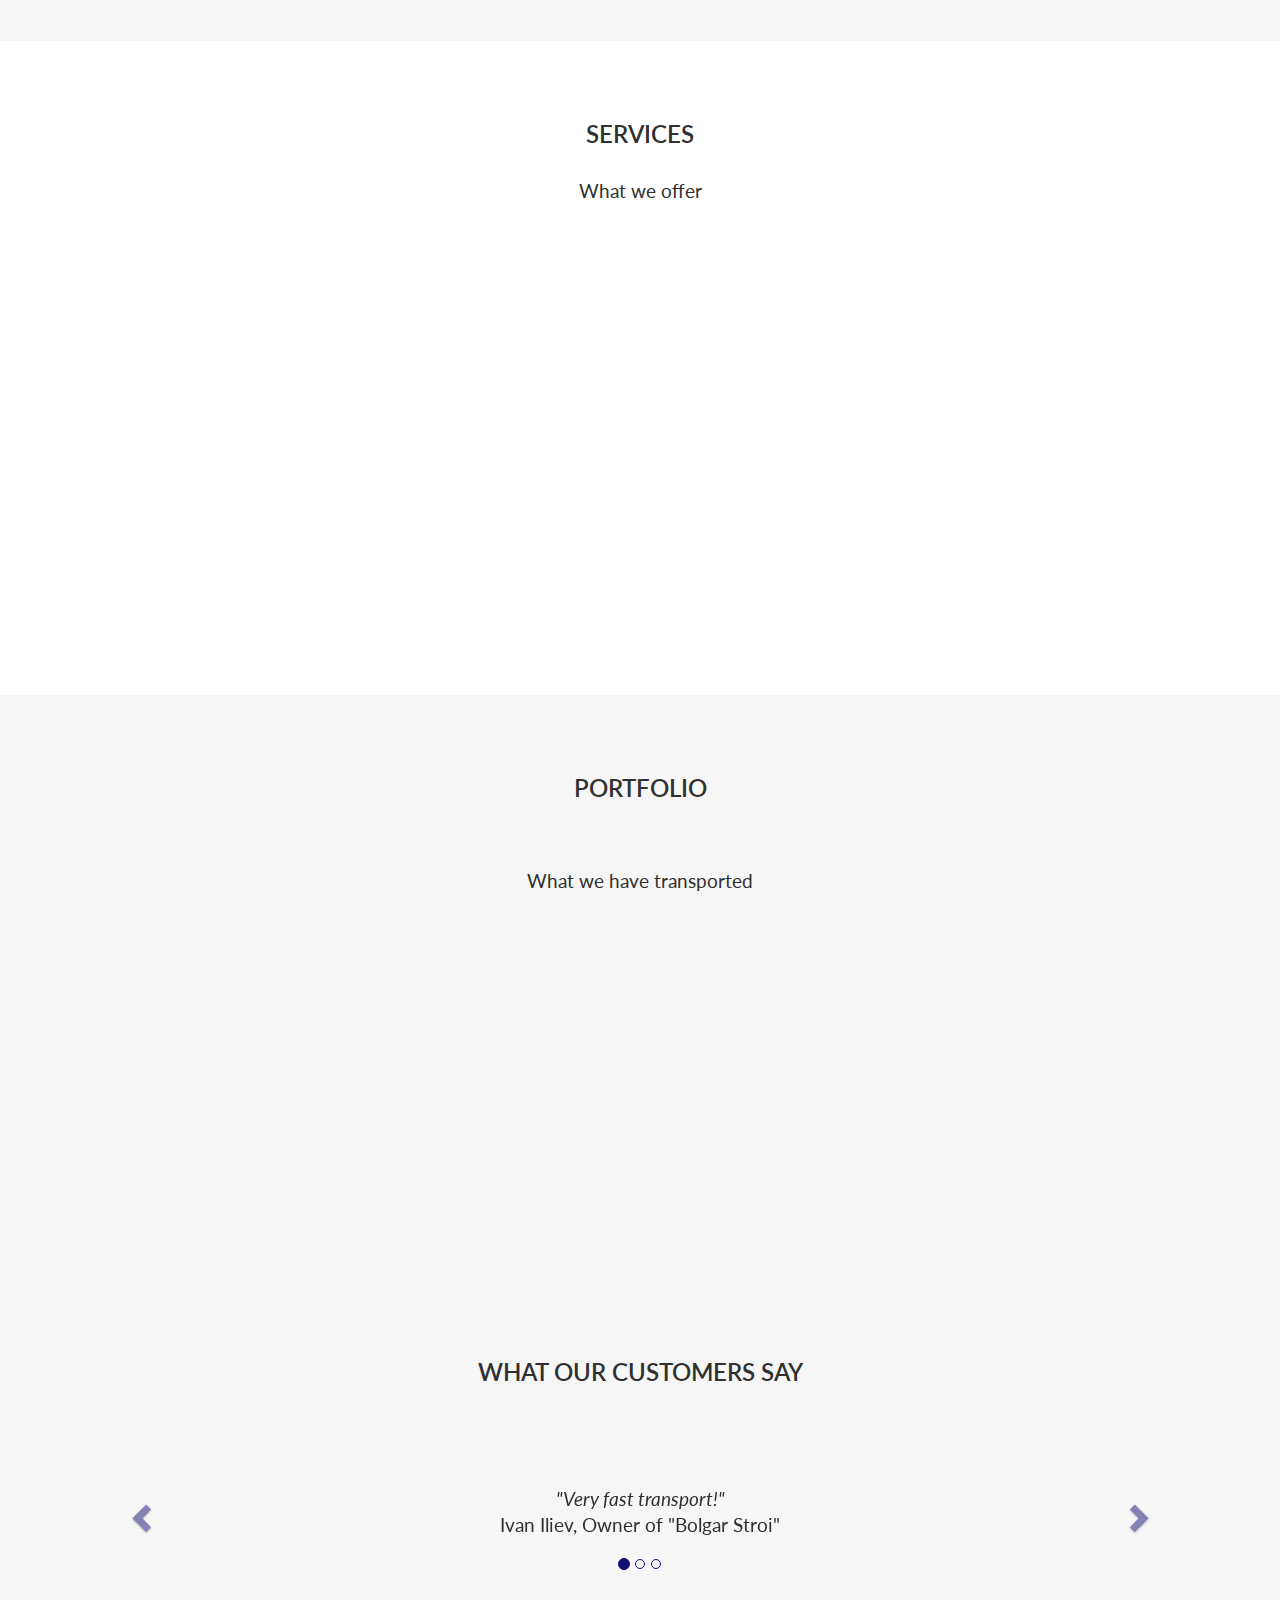
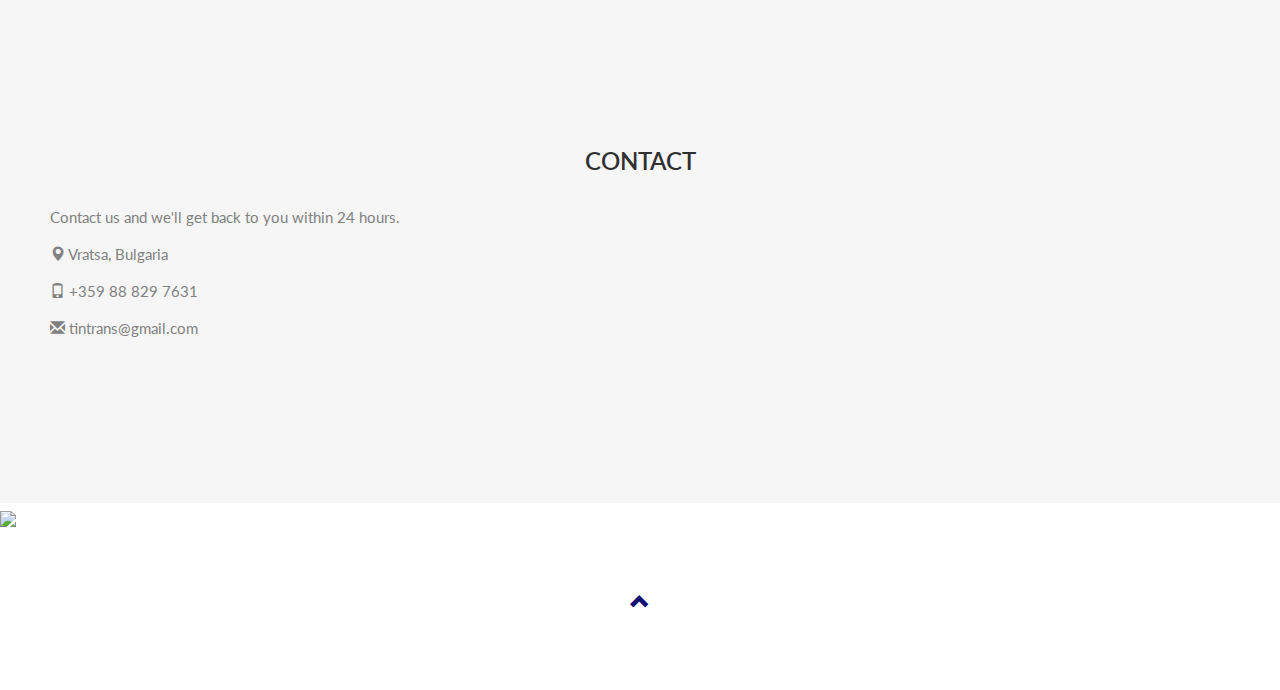
==== commit c78c0b22: "Add files via upload" ====
--- a/Transport company manager/index.html
+++ b/Transport company manager/index.html
@@ -38,7 +38,6 @@
         <li><a href="#about">ABOUT</a></li>
         <li><a href="#services">SERVICES</a></li>
         <li><a href="#portfolio">PORTFOLIO</a></li>
-        <li><a href="#pricing">PRICING</a></li>
         <li><a href="#contact">CONTACT</a></li>
       </ul>
     </div>
